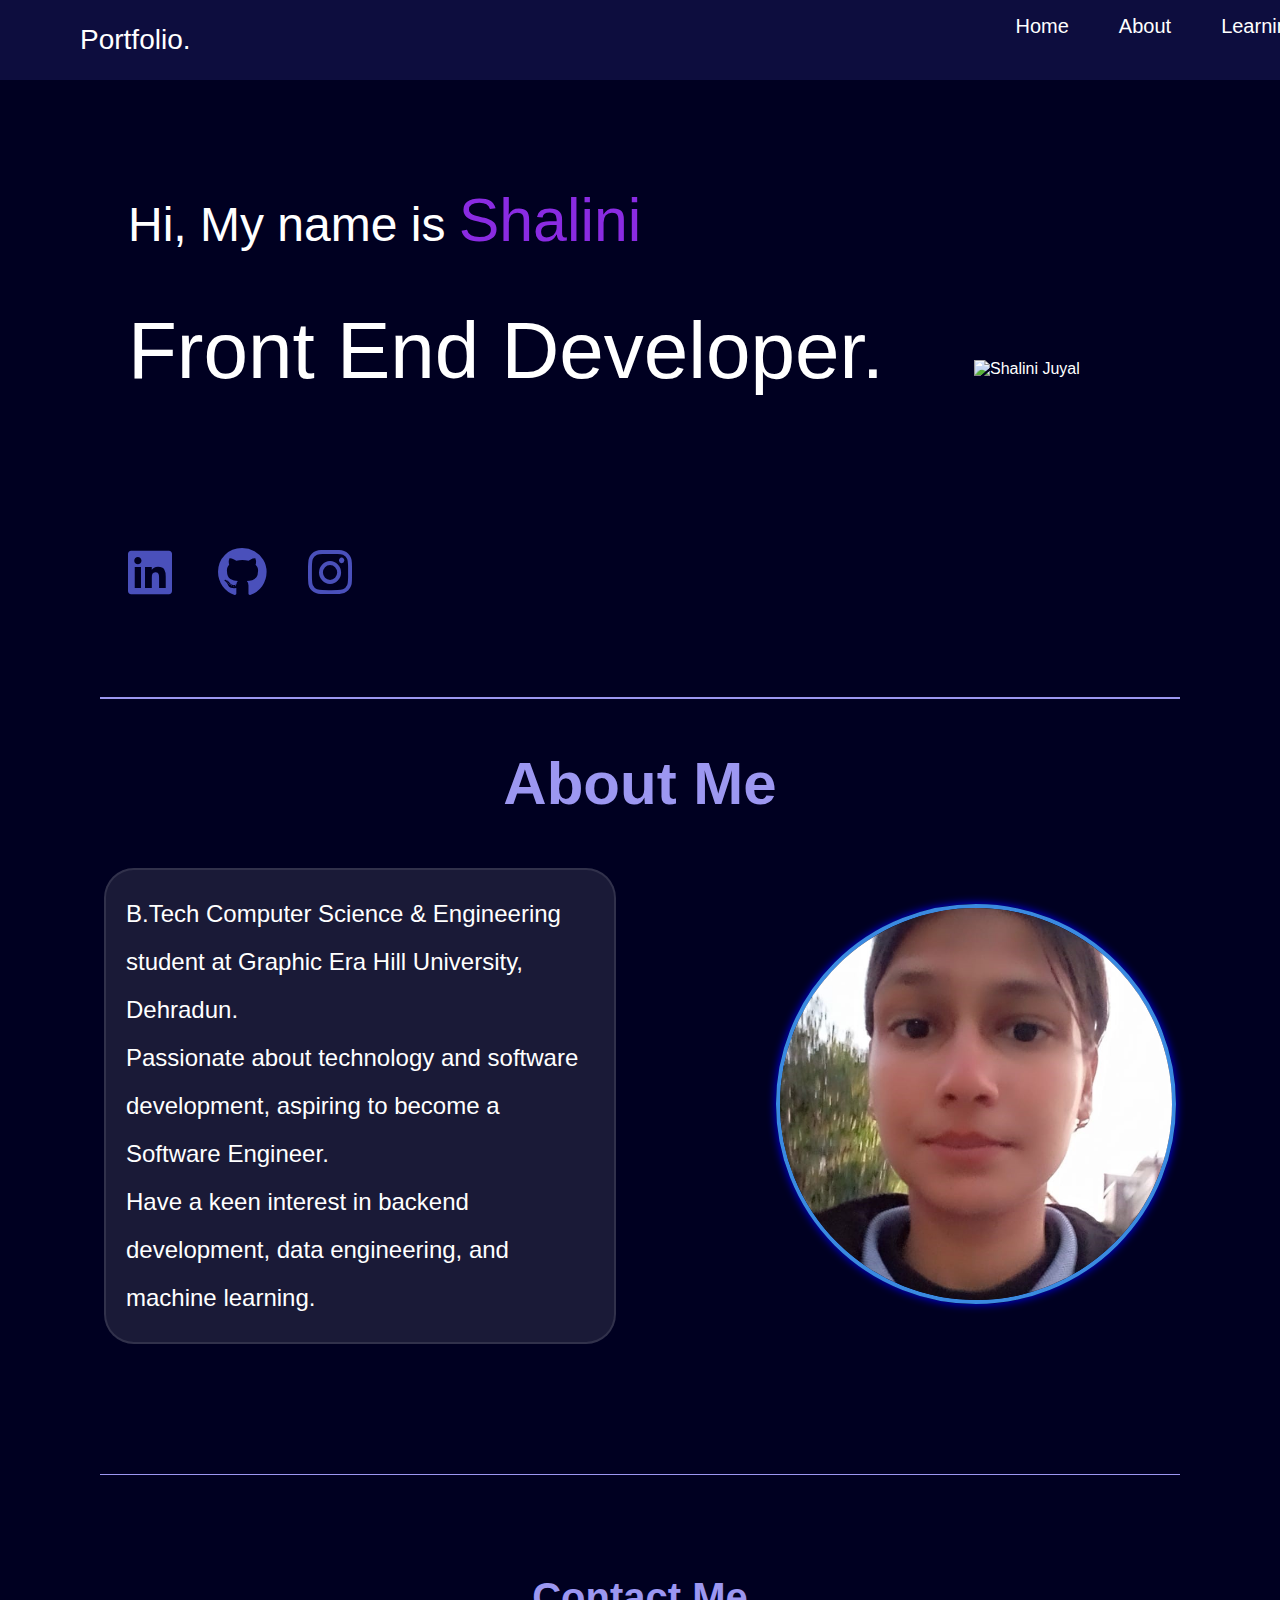
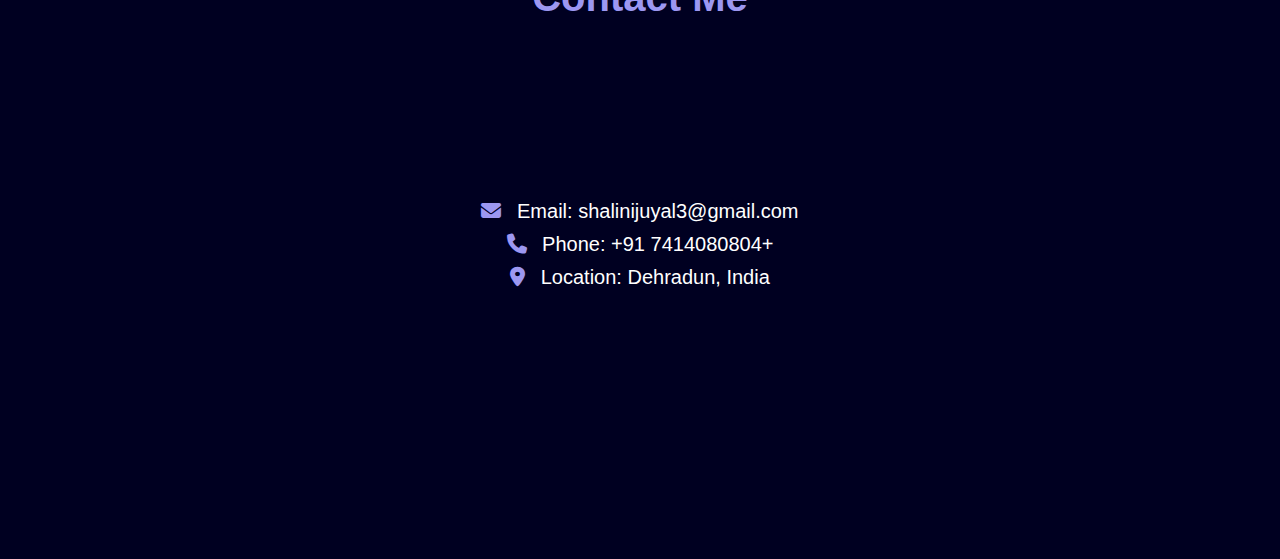
==== index.html @ d713f33a "Update and rename e-port.html to index.html" ====
<!DOCTYPE html>
<html lang="en">
<head>
    <title>E-Portfolio</title>
    <link rel="stylesheet" href="https://cdnjs.cloudflare.com/ajax/libs/font-awesome/6.4.2/css/all.min.css">

    <link rel="stylesheet" href="style.css">
</head>
<body>

    <header>
        <nav>
            <div class="left">Portfolio.</div>
            <div class="right">
                <ul>
                    <li><a href="#home">Home</a></li>
                    <li><a href="#about">About</a></li>
                    <li><a href="learning.html">Learnings</a></li>
                    <li><a href="#contact">Contact Me</a></li>
                </ul>
            </div>
        </nav>
    </header>

    <main>
        <!-- Home Section -->
        <section class="firstSection">
            <div class="leftSection">
                <p>Hi, My name is <span class="purple">Shalini</span></p> 
                <span class="highlight">Front End Developer.</span>
                <div class="home-sci">
                    <a href="https://www.linkedin.com/in/shalini-juyal-81a45a284/"><i class="fa-brands fa-linkedin"></i></a>
                    <a href=""><i class="fa-brands fa-github"></i></a>
                    <a href="https://www.instagram.com/juyal_shalini/"><i class="fa-brands fa-instagram"></i></a>
                </div>
            </div>

            <div class="rightSection">
                <img src="dp.png" alt="Shalini Juyal">
            </div>
        </section>

        <hr id="about">

        <!-- About Section -->
        <section  class="about-section">
            <h2>About Me</h2>
            <div class="about-content">
                <div class="about-text">
                    <p>B.Tech Computer Science & Engineering student at Graphic Era Hill University, Dehradun.</p>
                    <p>Passionate about technology and software development, aspiring to become a Software Engineer.</p>
                    <p>Have a keen interest in backend development, data engineering, and machine learning.</p>
                </div>

                <!-- Image outside of flexbox -->
                <div class="about-image">
                    <img src="profile.jpg" alt="Shalini Juyal">
                </div>
            </div>
        </section>

        <hr id="contact">
        <!-- Contact Section -->
        <section  class="contact-section">
            <h2>Contact Me</h2>
            <div class="contact-info">
                <p><i class="fas fa-envelope"></i> Email: shalinijuyal3@gmail.com</p>
                <p><i class="fas fa-phone"></i> Phone: +91 7414080804+</p>
                <p><i class="fas fa-map-marker-alt"></i> Location: Dehradun, India</p>
                
            </div>
        </section>

    </main>

</body>
</html>
---- style.css ----
* {
            margin: 0;
            padding: 0;
            box-sizing: border-box;
        }

        body {
            background-color: rgb(0, 0, 33);
            color: white;
            font-family: Arial, sans-serif;
        }

        nav {
            display: flex;
            align-items: center;
            height: 80px;
            background-color: rgb(13, 13, 62);
            font-size:28px;
        }

        .left {
            margin-left: 80px;
            cursor: default;
        }

        nav ul {
            display: flex;
            margin-left: 800px;
            justify-content: center;
        }

        nav ul li {
            list-style: none;
            margin: 0 25px;
        }

        nav ul li a {
            text-decoration: none;
            color: white;
            transition: color 0.3s ease-in-out;
            font-size: 20px;
            transition: all 0.3s ease-in-out;
        }

        nav ul li a:hover {
            color: blueviolet;
            font-size: 18px;
            text-shadow: 0 0 10px blueviolet;
        }

        .firstSection {
            cursor: default;
            display: flex;
            align-items: center;
            margin: 60px 0;
            padding: 0 10%;
        }

        .leftSection p {
            font-size: 3rem;
            line-height: 10rem;
        }

        .highlight {
            color: white;
            font-size: 5rem;
        }

        .purple {
            font-size: 3.8rem;
            color: blueviolet;
        }

        /* Home section image (not circular) */
        .rightSection img {
            width: 100%;
            max-width: 400px;
            height: auto;
            object-fit: cover;
            margin-left: 90px;
        }

        main hr {
            border: 0;
            background: #9c97f1;
            height: 1.6px;
            margin: 100px 100px ;
        }

        /* Social Media Icons */
        .home-sci {
            display: flex;
            gap: 40px;
            margin-top: 150px;
        }

        .home-sci a {
            display: flex;
            width: 50px;
            height: 50px;
            background: transparent;
            border-radius: 100%;
            font-size: 50px;
            color: rgb(74, 80, 187);
            text-decoration: none;
            transition: all 0.3s ease-in-out;  
        }

        .home-sci a:hover {
            color: rgb(67, 141, 238);
            transform: scale(1.1);
        }

        /* About Section */
        .about-section {
            text-align: center;
            cursor: default;
            margin-bottom: 130px;
        }

        .about-section h2 {
            font-size: 60px;
            color: #9c97f1;
            margin-top: -50px;
            margin-bottom: 50px;
        }

        /* Flexbox only for text */
        .about-content {
            display: flex;
            justify-content: center;
            align-items: center;
            gap: 40px;
        }

        .about-text {
            width: 40%;
            font-size: 24px;
            line-height: 2;
            text-align: left;
            background: rgba(255, 255, 255, 0.1);
            padding: 20px;
            border: 2px solid rgba(255, 255, 255, 0.1);
            border-radius: 30px;
        }

        .about-text .purple {
            color: blueviolet;
            font-weight: bold;
        }

        .about-image img {
            margin-left: 120px;
    width: 400px;
    height: 400px;
    border-radius: 50%;
    border: 4px solid #3a8ae1;
    object-fit: cover;
    box-shadow: 0 0 10px blue;
    transition:0.3s ease-in-out;
}
/* Increase glow on hover */
.about-image img:hover {
    box-shadow: 0 0 20px #0ef;
    transform: rotate(5deg);
}
        


        /* Contact Section */

         /* Contact Section */
         .contact-section {
            text-align: center;
        }

        .contact-section h2 {
            font-size: 40px;
            color: #9c97f1;
            margin-bottom: 180px;
        }

        .contact-info {
            cursor: pointer;
            text-align: center;
            font-size: 20px;
            margin-top: 20px;
            margin-bottom: 270px;
        }

        .contact-info p {
            margin: 10px 0;
        }

        .contact-info i {
            color: #9c97f1;
            margin-right: 10px;
        }
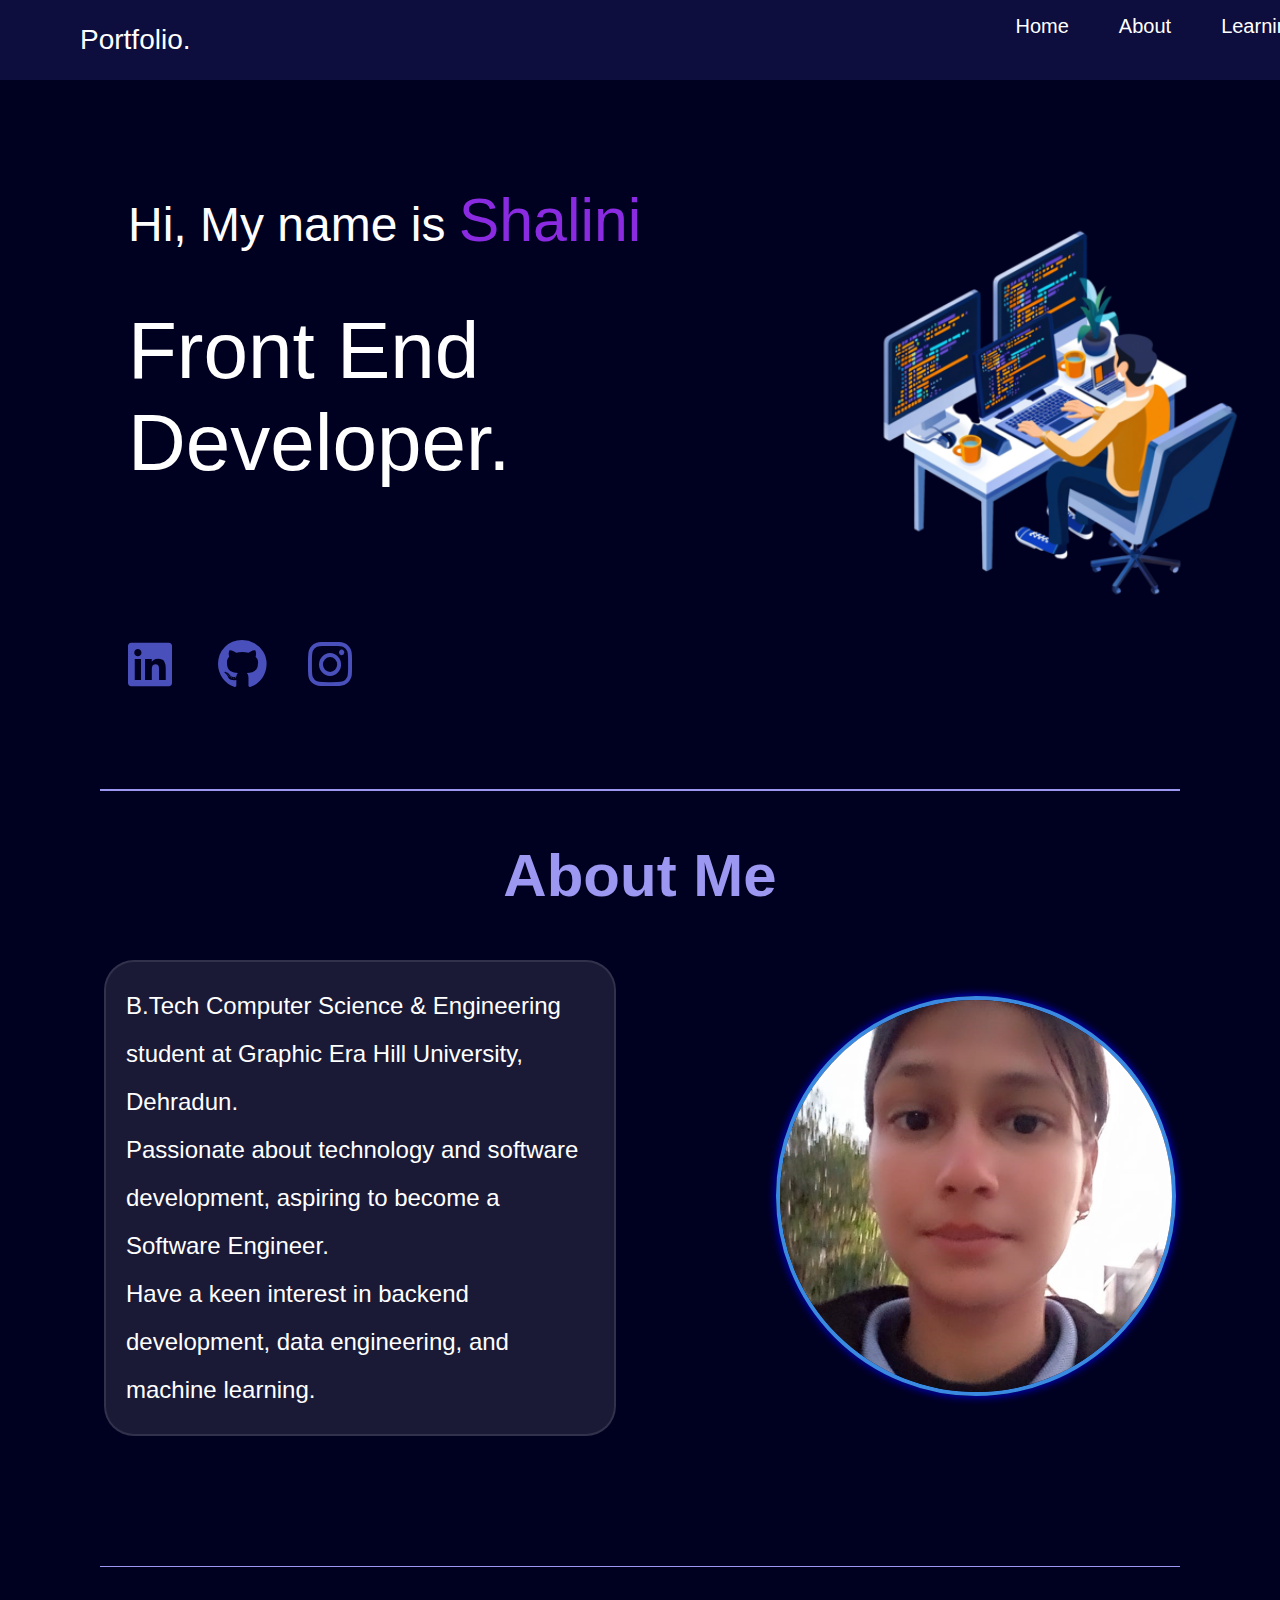
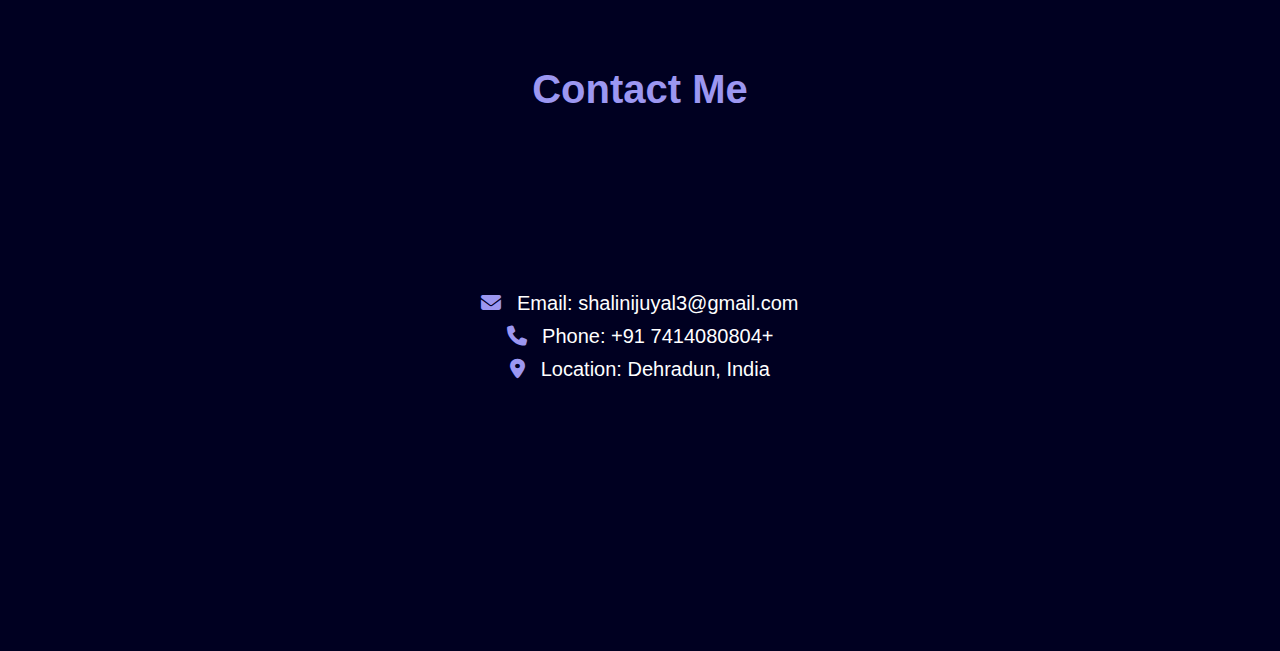
==== commit 21310deb: "Update index.html" ====
--- a/index.html
+++ b/index.html
@@ -29,8 +29,8 @@
                 <p>Hi, My name is <span class="purple">Shalini</span></p> 
                 <span class="highlight">Front End Developer.</span>
                 <div class="home-sci">
-                    <a href="https://www.linkedin.com/in/shalini-juyal-81a45a284/"><i class="fa-brands fa-linkedin"></i></a>
-                    <a href=""><i class="fa-brands fa-github"></i></a>
+                    <a href="https://www.linkedin.com/in/shalini-juyal/"><i class="fa-brands fa-linkedin"></i></a>
+                    <a href="https://github.com//shalinijuyal"><i class="fa-brands fa-github"></i></a>
                     <a href="https://www.instagram.com/juyal_shalini/"><i class="fa-brands fa-instagram"></i></a>
                 </div>
             </div>
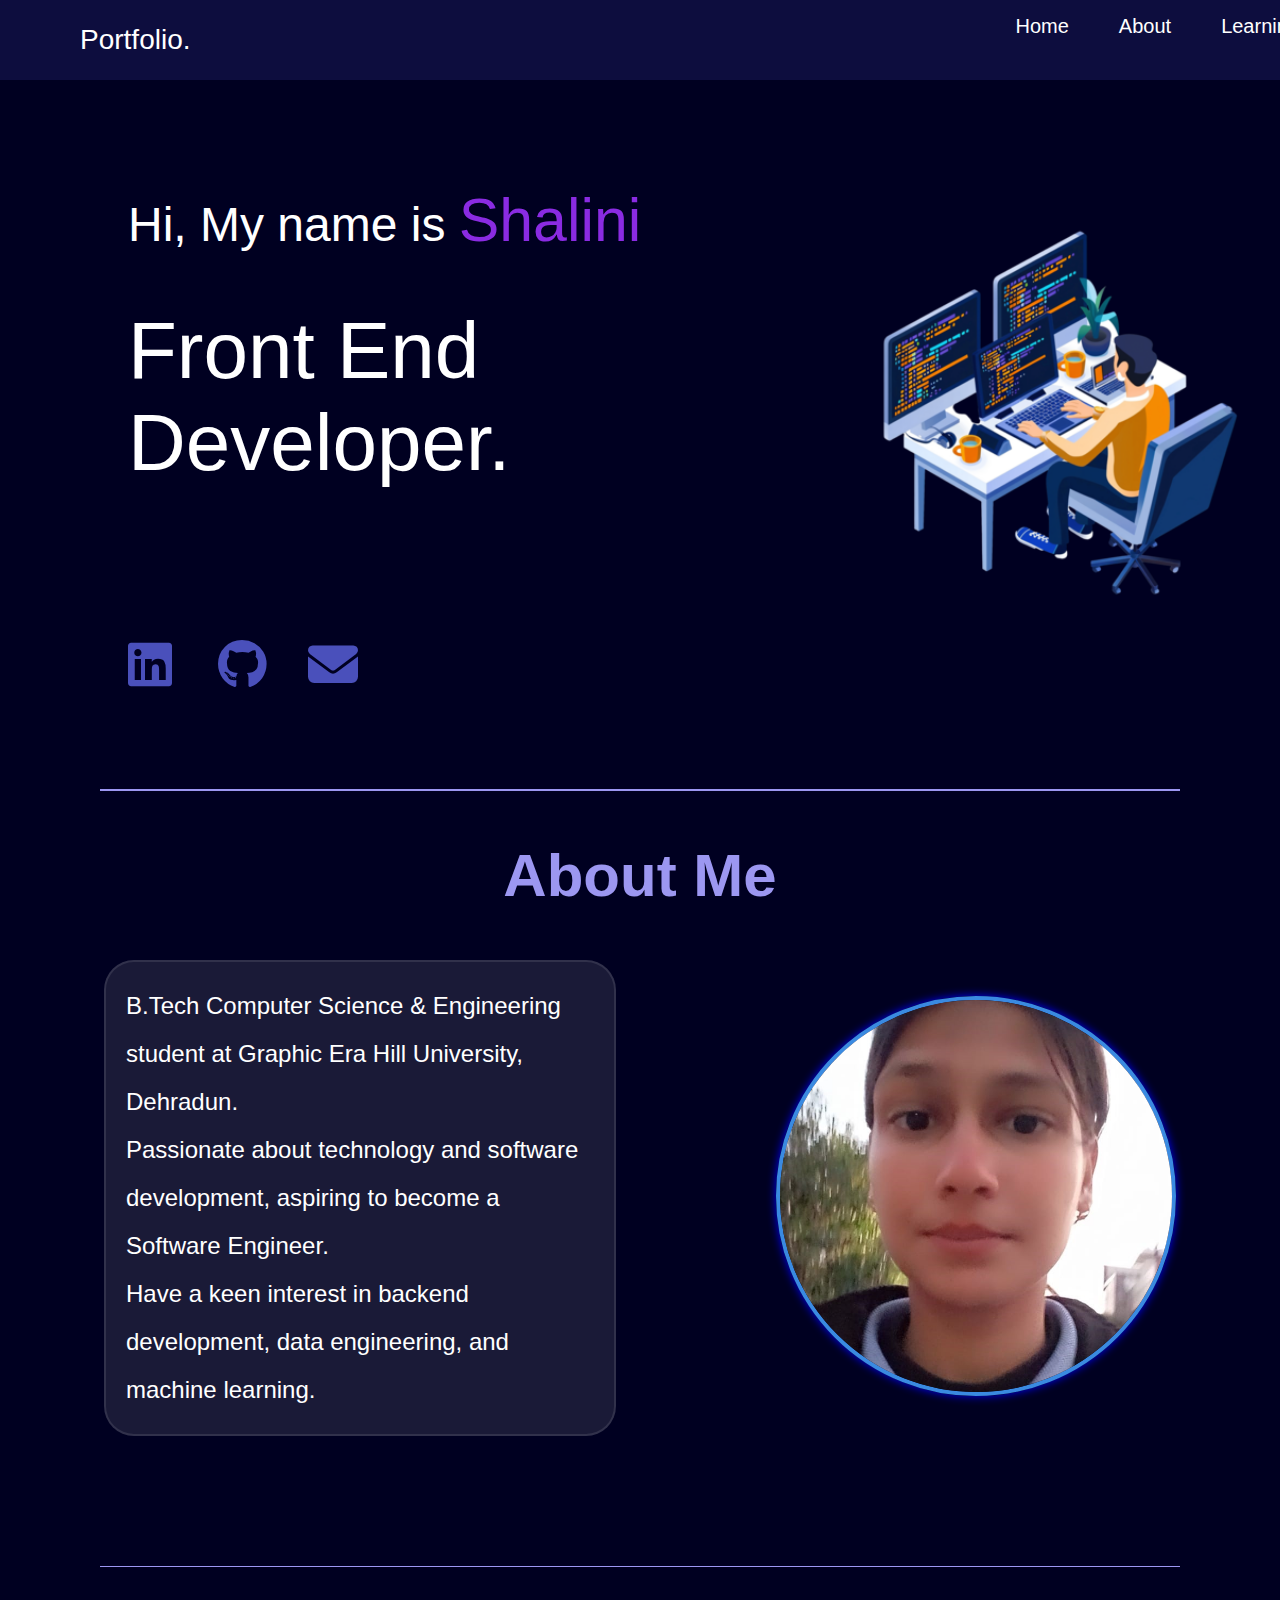
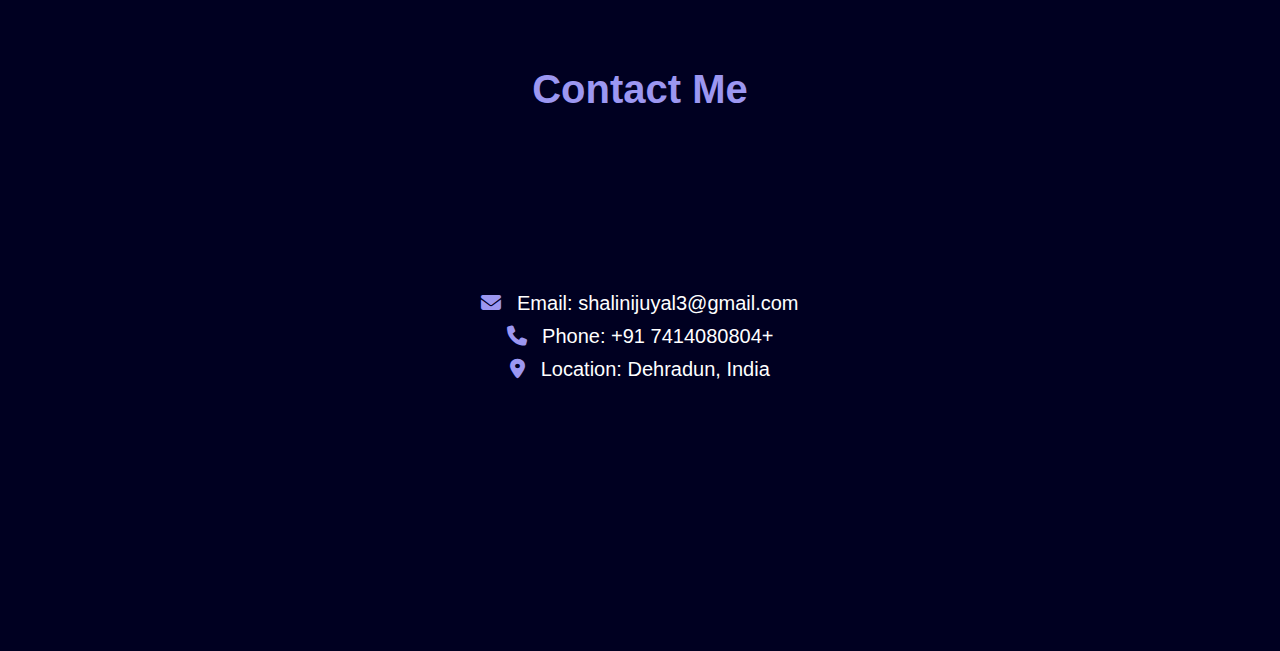
==== commit cc9c5008: "Update index.html" ====
--- a/index.html
+++ b/index.html
@@ -31,14 +31,19 @@
                 <div class="home-sci">
                     <a href="https://www.linkedin.com/in/shalini-juyal/"><i class="fa-brands fa-linkedin"></i></a>
                     <a href="https://github.com//shalinijuyal"><i class="fa-brands fa-github"></i></a>
-                    <a href="https://www.instagram.com/juyal_shalini/"><i class="fa-brands fa-instagram"></i></a>
+                    <a onclick="sendEmail()"><i class="fa-solid fa-envelope"></i></a>
                 </div>
             </div>
-
             <div class="rightSection">
                 <img src="dp.png" alt="Shalini Juyal">
             </div>
         </section>
+        <script>
+            function sendEmail(){
+                const email="shalinijuyal3@gmail.com";
+                window.open(`https://mail.google.com/mail/?view=cm&fs=1&to=${email}`,"_blank");
+            }
+        </script>
 
         <hr id="about">
 
